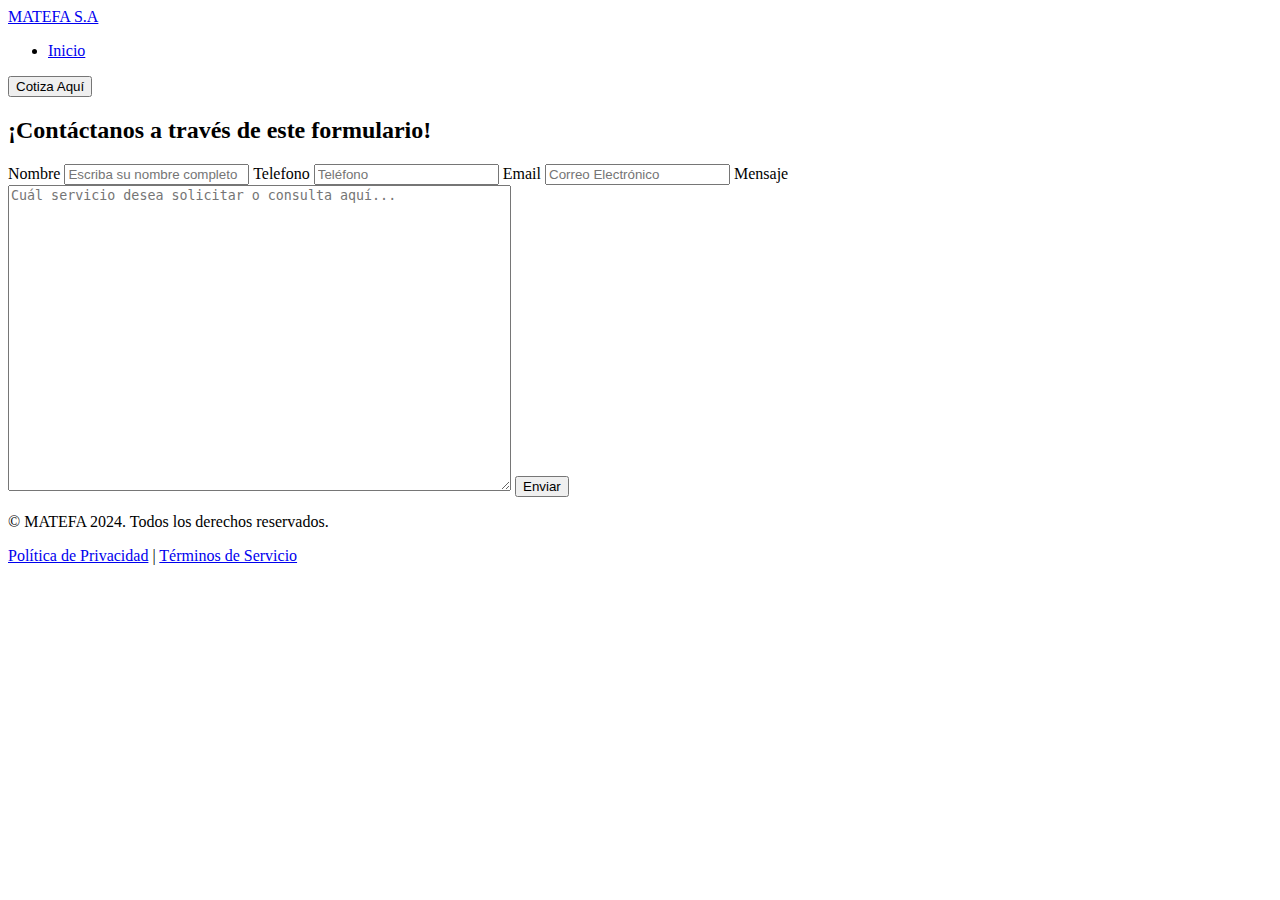
==== cotizar.html @ 23bb9aee "Add files via upload" ====
<!DOCTYPE html>
<html lang="en">
<head>
    <meta charset="UTF-8">
    <meta name="viewport" content="width=device-width, initial-scale=1.0">
    <title>Formulario</title>
    <link rel="stylesheet" href="css/cotizar.css">
</head>
<body>
    <header>
        <div class="logo">
            <a href="Index.html" class="enlace empresa">MATEFA S.A</a>
        </div>
        <div class="container-navbar">
            <nav class="navbar">
                <ul class="menu">
                    <li><a href="Index.html" class="enlace inicio">Inicio</a></li>
                </ul>
            </nav>
            <a href="cotizar.html">
                <button class="cotiza-aqui">Cotiza Aquí</button>
            </a>
        </div>
    </header>
    <div class="container">
        <div class="form">
            <h2>¡Contáctanos a través de este formulario!</h2>
            <form action="https://formsubmit.co/luvvcr06@gmail.com" method="POST">
                <div class="input-group">
                    <label for="name">Nombre</label>
                    <input type="text" name="name" id="name" placeholder="Escriba su nombre completo">
                    <label for="phone">Telefono</label>
                    <input type="tel" name="phone" id="phone" placeholder="Teléfono">
                    <label for="email">Email</label>
                    <input type="text" name="email" id="email" placeholder="Correo Electrónico">
                    <label for="message">Mensaje</label>
                    <textarea name="message" id="message" cols="60" rows="20" placeholder="Cuál servicio desea solicitar o consulta aquí..."></textarea>
                    <input class="btn" type="submit" value="Enviar">
                    <input type="hidden" name="_next" value="http://127.0.0.1:5500/index.html">
                    <input type="hidden" name="_captcha" value="false">
                </div>
            </form>
        </div>
    </div>
    <footer>
        <div class="footer-content">
            <p>&copy; MATEFA 2024. Todos los derechos reservados.</p>
            <p><a href="privacy-policy.html">Política de Privacidad</a> | <a href="terms-of-service.html">Términos de Servicio</a></p>
        </div>
    </footer>
</body>
</html>
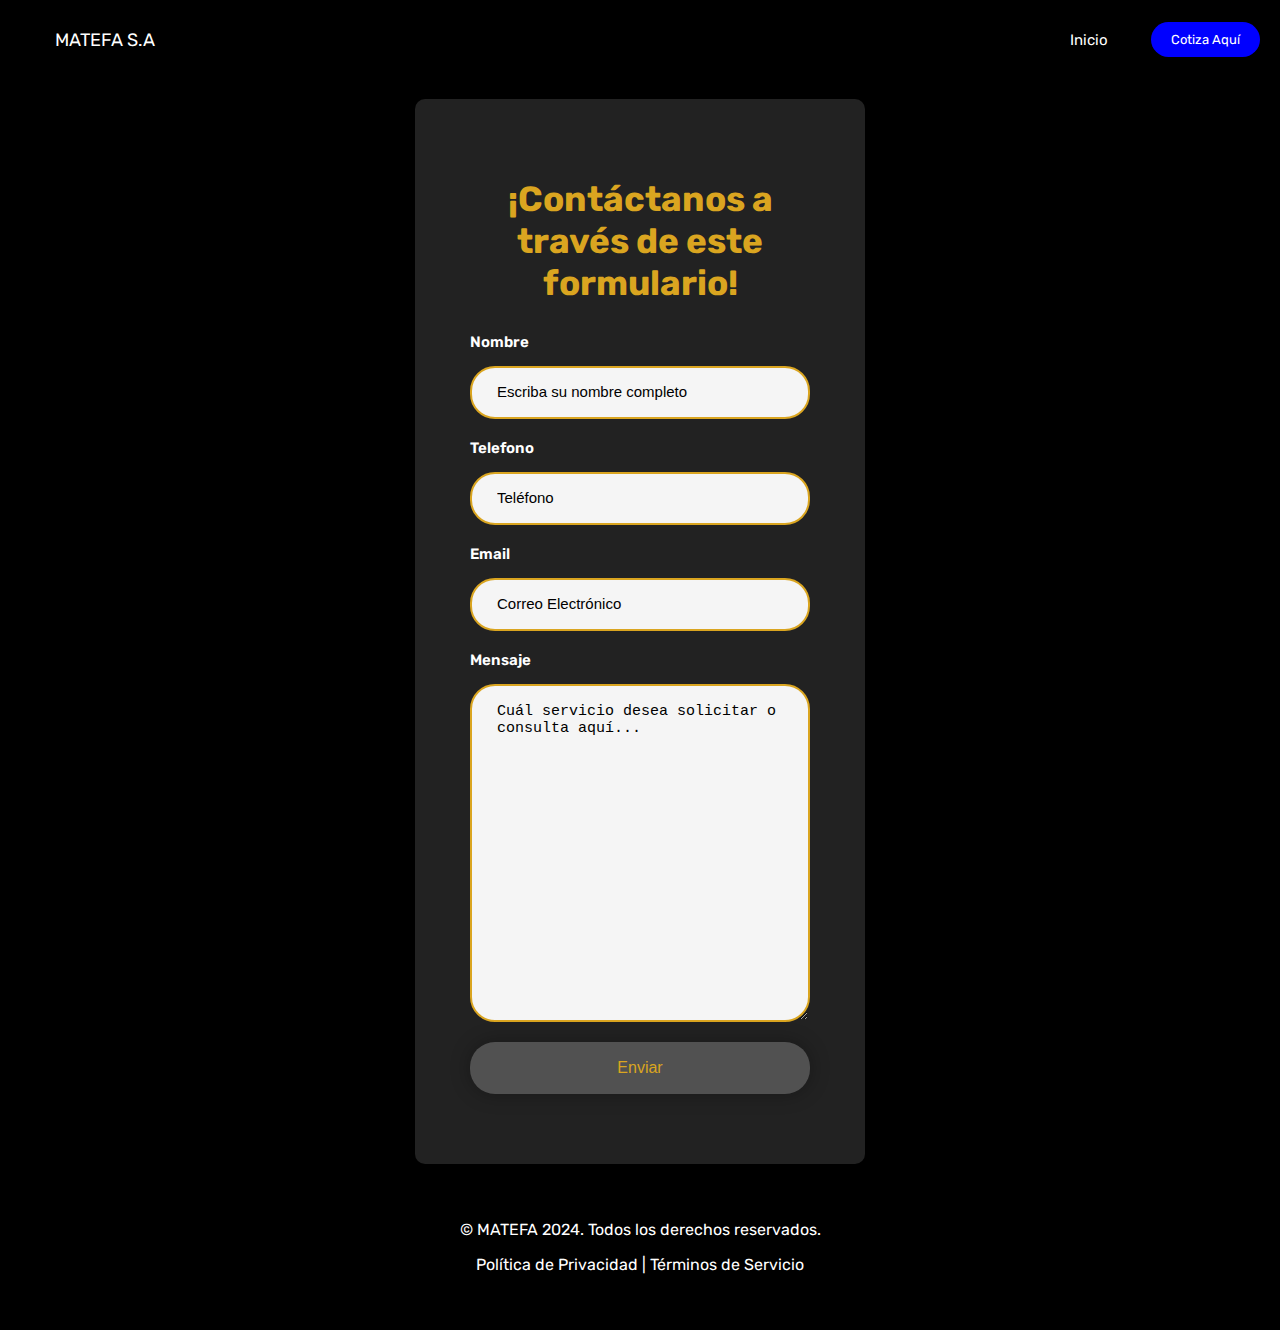
==== commit 6705b42a: "Update cotizar.html" ====
--- a/cotizar.html
+++ b/cotizar.html
@@ -9,12 +9,12 @@
 <body>
     <header>
         <div class="logo">
-            <a href="Index.html" class="enlace empresa">MATEFA S.A</a>
+            <a href="https://luv0302.github.io/Matefa/" class="enlace empresa">MATEFA S.A</a>
         </div>
         <div class="container-navbar">
             <nav class="navbar">
                 <ul class="menu">
-                    <li><a href="Index.html" class="enlace inicio">Inicio</a></li>
+                    <li><a href="https://luv0302.github.io/Matefa/" class="enlace inicio">Inicio</a></li>
                 </ul>
             </nav>
             <a href="cotizar.html">
@@ -36,7 +36,7 @@
                     <label for="message">Mensaje</label>
                     <textarea name="message" id="message" cols="60" rows="20" placeholder="Cuál servicio desea solicitar o consulta aquí..."></textarea>
                     <input class="btn" type="submit" value="Enviar">
-                    <input type="hidden" name="_next" value="http://127.0.0.1:5500/index.html">
+                    <input type="hidden" name="_next" value="https://luv0302.github.io/Matefa/">
                     <input type="hidden" name="_captcha" value="false">
                 </div>
             </form>
@@ -49,4 +49,4 @@
         </div>
     </footer>
 </body>
-</html>+</html>
--- a/css/cotizar.css
+++ b/css/cotizar.css
@@ -0,0 +1,242 @@
+@import url('https://fonts.googleapis.com/css2?family=Asap:ital,wght@0,100..900;1,100..900&family=Montserrat:ital,wght@0,100..900;1,100..900&family=Rubik:ital,wght@0,300..900;1,300..900&display=swap');
+
+html {
+    scroll-behavior: smooth;
+}
+
+body {
+    font-family: "Rubik", sans-serif;
+    margin: 0;
+    padding: 0;
+    background-color: black; 
+    color: white;
+}
+
+header {
+    background-color: black; 
+    padding: 20px;
+    display: flex; 
+    justify-content: space-between;
+    align-items: center; 
+    box-shadow: 0 2px 4px rgba(0, 0, 0, 0.1);
+}
+
+.container-navbar {
+    display: flex;
+    align-items: center;
+    justify-content: flex-end;
+    width: 100%;
+}
+
+.navbar ul {
+    display: flex;
+    align-items: center;
+    list-style: none;
+    padding: 0;
+    margin: 0;
+}
+
+.navbar ul li {
+    margin: 0 10px; 
+}
+
+.navbar ul li a {
+    padding: 5px 13px;
+    color: white; 
+    font-size: 15px;
+    text-decoration: none;
+    transition: all 0.3s ease;
+}
+
+.navbar ul li a:hover {
+    color: darkgoldenrod;
+}
+
+button {
+    background-color: blue; 
+    color: white; 
+    border: none;
+    padding: 5px 13px;
+    margin-left: 10px; 
+    cursor: pointer;
+    transition: all 0.3s ease;
+    border-radius: 5px;
+    font-size: 16px;
+}
+
+button:hover {
+    background-color: darkgoldenrod; 
+}
+
+button.cotiza-aqui {
+    font-family: "Rubik", sans-serif;
+    background-color: blue;
+    color: white;
+    border: none;
+    padding: 10px 20px;
+    font-size: 13px;
+    border-radius: 25px;
+    cursor: pointer;
+    transition: background-color 0.3s ease;
+}
+
+button.cotiza-aqui:hover {
+    background-color: darkgoldenrod;
+}
+a.enlace {
+    text-decoration: none;
+    color: inherit;
+    font-size: 20px;
+    padding: 10px 20px;
+    transition: background-color 0.3s ease;
+}
+
+a.enlace.empresa {
+    color: white; 
+    display: inline-block;
+    padding: 5px 10px; 
+    border-radius: 5px; 
+    font-size: 18px;
+    animation: fadeIn 2s ease-in-out; 
+    white-space: nowrap; 
+    padding-left: 35px;
+}
+
+a.enlace.empresa:hover {
+    color: white; 
+}
+.container {
+    display: flex;
+    justify-content: center;
+    align-items: center;
+    width: 100%;
+    flex-grow: 1;
+}
+
+.form {
+    padding: 50px 55px;
+    box-shadow: 0 0 20px rgba(0, 0, 0, 0.3);
+    text-align: center;
+    width: 340px;
+    background-color: #222;
+    border-radius: 10px;
+    margin-top: 20px;
+}
+
+.input-group {
+    display: flex;
+    flex-direction: column;
+    text-align: left;
+}
+
+h2 {
+    color: goldenrod;
+    font-size: 35px;
+    text-align: center;
+}
+
+label {
+    color: rgb(255, 255, 255);
+    font-size: 15px;
+    font-weight: 600;
+    margin-bottom: 15px;
+}
+
+input, textarea {
+    padding: 17px 25px;
+    border-radius: 25px;
+    margin-bottom: 20px;
+    background-color: hsl(0, 0%, 96%);
+    border: 2px solid goldenrod;
+    color: black;
+    outline: none;
+}
+
+input::placeholder, textarea::placeholder {
+    color: black;
+    font-size: 15px;
+}
+
+.form-txt {
+    margin-bottom: 40px;
+    display: flex;
+    justify-content: space-between;
+    text-align: center;
+}
+
+.form-txt a {
+    color: goldenrod;
+    font-size: 14px;
+    font-weight: 600;
+    text-decoration: none;
+}
+
+.btn {
+    font-size: 16px;
+    color: goldenrod;
+    border: 0;
+    border-radius: 25px;
+    background-color: rgba(128, 128, 128, 0.507);
+    box-shadow: 0 0 20px rgba(0, 0, 0, 0.3);
+    cursor: pointer;
+}
+
+.btn:hover {
+    padding: 30px;
+}
+footer {
+    background-color: #000000;
+    padding: 40px 20px; 
+    text-align: center;
+    color: white;
+    font-family: "Rubik", sans-serif;
+}
+
+footer .footer-content {
+    max-width: 1200px;
+    margin: 0 auto; 
+}
+
+footer .footer-content h6 {
+    font-size: 16px;
+    line-height: 1.6;
+    margin-bottom: 20px;
+}
+
+footer .footer-content a {
+    color: #fff;
+    text-decoration: none;
+}
+
+footer .footer-content a:hover {
+    text-decoration: underline; 
+}
+
+
+
+@media(max-width: 990px) {
+    body {
+        padding: 30px;
+    }
+    .form {
+        padding: 50px 30px;
+    }
+    input {
+        padding: 15px;
+    }
+}
+
+nav {
+    text-align: center;
+    padding: 10px;
+}
+
+nav > a {
+    color: white;
+    font-weight: 300;
+    text-decoration: none;
+}
+
+nav > a:hover {
+    text-decoration: underline;
+}